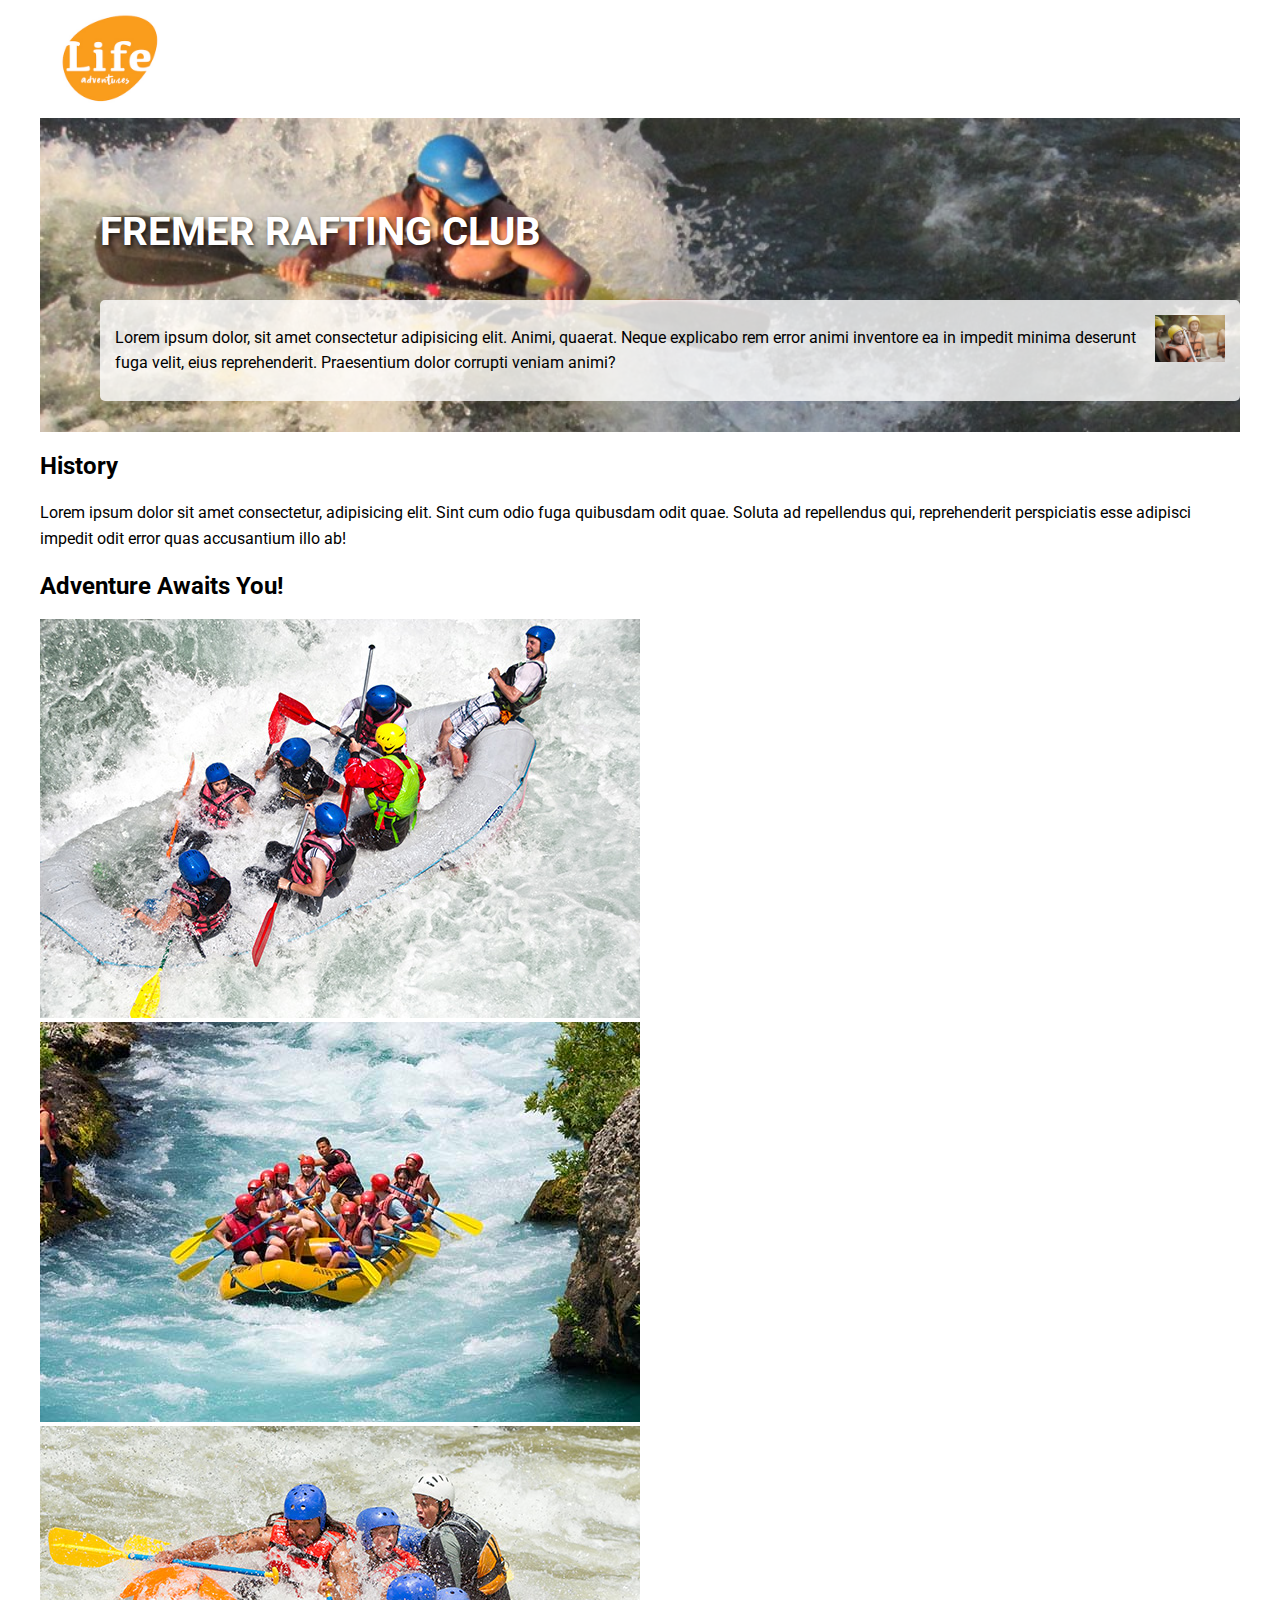
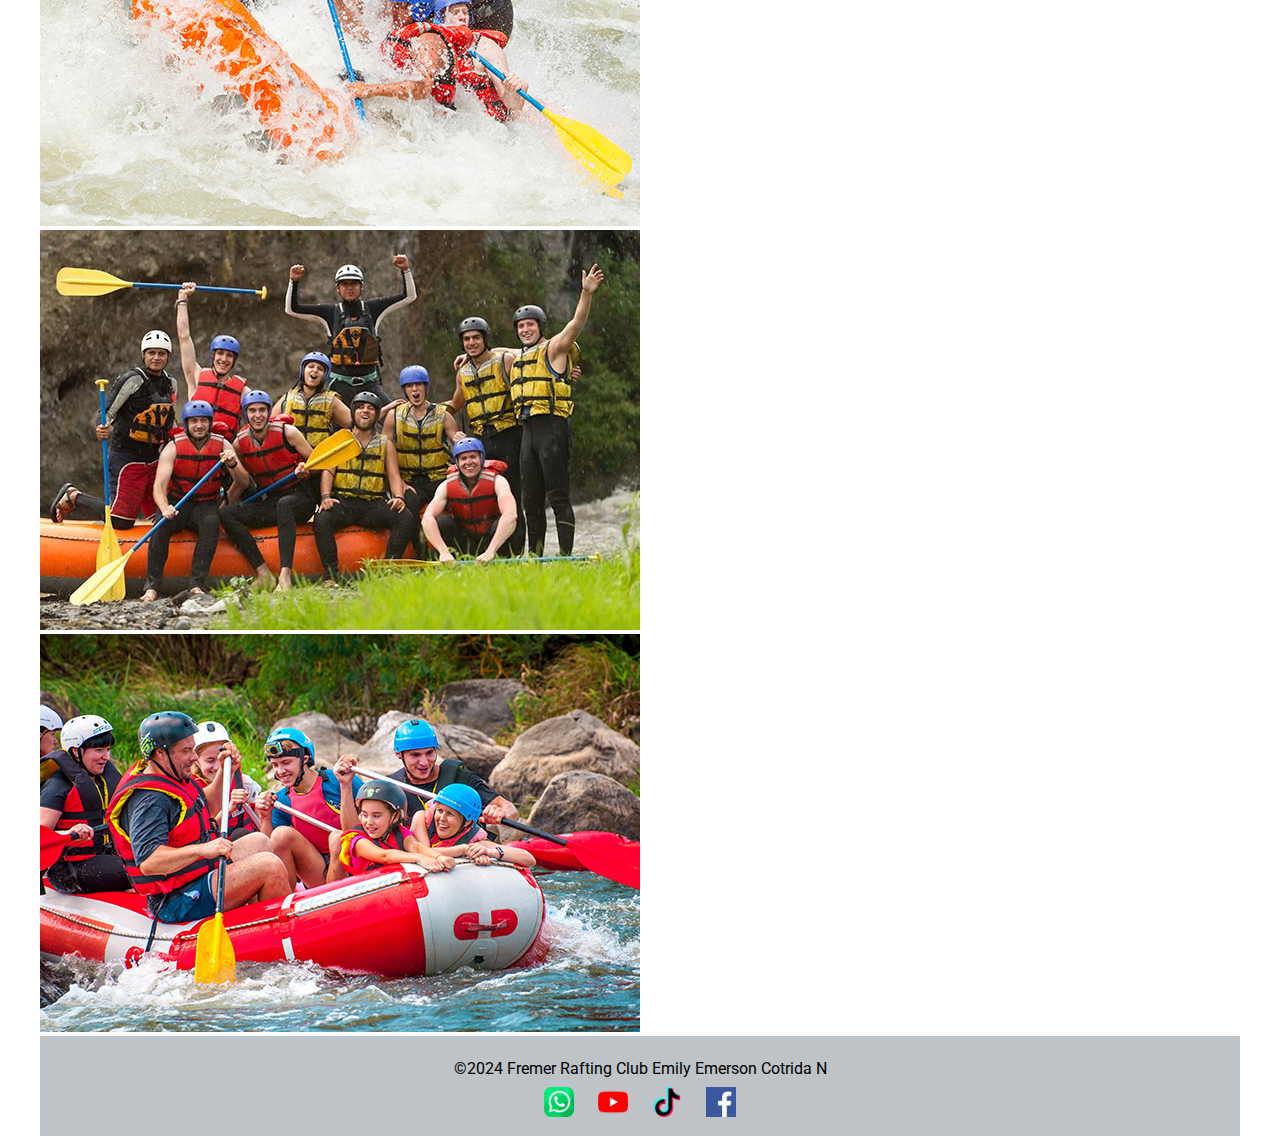
==== wwr/about.html @ 00fcdea8 "water raft plan" ====
<!DOCTYPE html>
<html lang="en">
<head>
    <meta charset="UTF-8">
    <meta name="viewport" content="width=device-width, initial-scale=1.0">
    <title>Raftingsite</title>
    <link rel="stylesheet" href="style/rafting.css">
    <link rel="preconnect" href="https://fonts.googleapis.com">
    <link rel="preconnect" href="https://fonts.gstatic.com" crossorigin>
    <link href="https://fonts.googleapis.com/css2?family=Roboto:ital,wght@0,100;0,400;1,100&display=swap" rel="stylesheet">
</head>
<body>
    <header>
        <img src="images/logo.jpg" alt="logo" width="100">
        <nav>
            <a href="index.html">Home</a>
            <a href="about.html">About</a>
            <a href="trips.html">Trips</a>
            <a href="contact.html">Contact</a>
        </nav>
    </header>
    <main>
        <div class="hero">
            <img src="images/hero.jpg" alt="hero" >
            <h1>FREMER RAFTING CLUB</h1>
            <article>
                <img src="images/happy.png" alt="happy">
                <p>Lorem ipsum dolor, sit amet consectetur adipisicing elit. Animi, quaerat. Neque explicabo rem error animi inventore ea in impedit minima deserunt fuga velit, eius reprehenderit. Praesentium dolor corrupti veniam animi?</p>
            </article>
        </div>
        <section>
            <h2>History</h2>
            <p>Lorem ipsum dolor sit amet consectetur, adipisicing elit. Sint cum odio fuga quibusdam odit quae. Soluta ad repellendus qui, reprehenderit perspiciatis esse adipisci impedit odit error quas accusantium illo ab!</p>
        </section>
        <section>
            <h2>Adventure Awaits You!</h2>
            <img src="images/you.jpg" alt="you">
            <img src="images/await.jpg" alt="await">
            <img src="images/dee.jpg" alt="dee">
            <img src="images/adeve.jpg" alt="adeve">
            <img src="images/boa.jpg" alt="boa">
        </section>
    </main>
    <footer>
        <p>&copy;2024 Fremer Rafting Club Emily Emerson Cotrida N</p>
        <a href="http://whatsapp.com">
            <img src="images/whatsapp.png" alt="whatsapp">
        </a>
        <a href="http://youtube.com">
            <img src="images/youtube.png" alt="youtube">
        </a>
        <a href="http://tiktok.com">
            <img src="images/tiktok.png" alt="tiktok">
        </a>
        <a href="http://facebook.com">
            <img src="images/facebook.webp" alt="facebook">
        </a>
    </footer>
    
</body>

</html>
---- wwr/style/rafting.css ----
:root{
    ---primary-colour:#F2B5D4;
    ---secondary-colour:#B2F7EF;
    ---background-colour:#eff7f6;
    ---text-colour:#5747d3;
    ---heading-colour:#12f3a5;
    ---link-colour:#5bb8c6;
    ---boader-colour:#1ea9f3;
    --footer-bg-color: #bdc3c7;
}

body {
    font-family: 'Roboto', sans-serif;
    margin: 0;
    padding: 0;
    color: var(--text-color);
    max-width: 1200px; 
    margin-left: auto;
    margin-right: auto;
}

header {
    background-color: var(--primary-color);
    color: white;
    padding: 10px 20px;
    display: flex;
    align-items: center;
    justify-content: space-between;
}

nav a {
    color: white;
    text-decoration: none;
    margin-left: 15px;
}

nav a:hover {
    text-decoration: underline; 
}

.hero {
    position: relative;
    overflow: hidden; 
}

.hero img {
    display: block;
    width: 100%;
    height: auto; 
}

.hero h1 {
    position: absolute;
    top: 20%;
    left: 5%;
    color: white;
    font-size: 2.5em; 
    text-shadow: 2px 2px 4px rgba(0, 0, 0, 0.7); 
}

.hero article {
    position: absolute;
    bottom: 10%;
    left: 5%;
    background-color: rgba(255, 255, 255, 0.8); 
    padding: 15px;
    border-radius: 5px;
}

.hero article img {
    float: right;
    margin-left: 10px; 
    width: 70px; 
    height: auto;
}

h2 {
    color: var(--accent-color);
    margin-top: 20px;
}

p {
    line-height: 1.6;
    margin: 10px 0;
}

footer {
    background-color: var(--footer-bg-color);
    text-align: center;
    padding: 15px 0;
}

footer a {
    margin: 0 10px;
    text-decoration: none; 
}

footer a img {
    width: 30px; 
    height: auto;
}

footer p {
    margin: 5px 0;
}
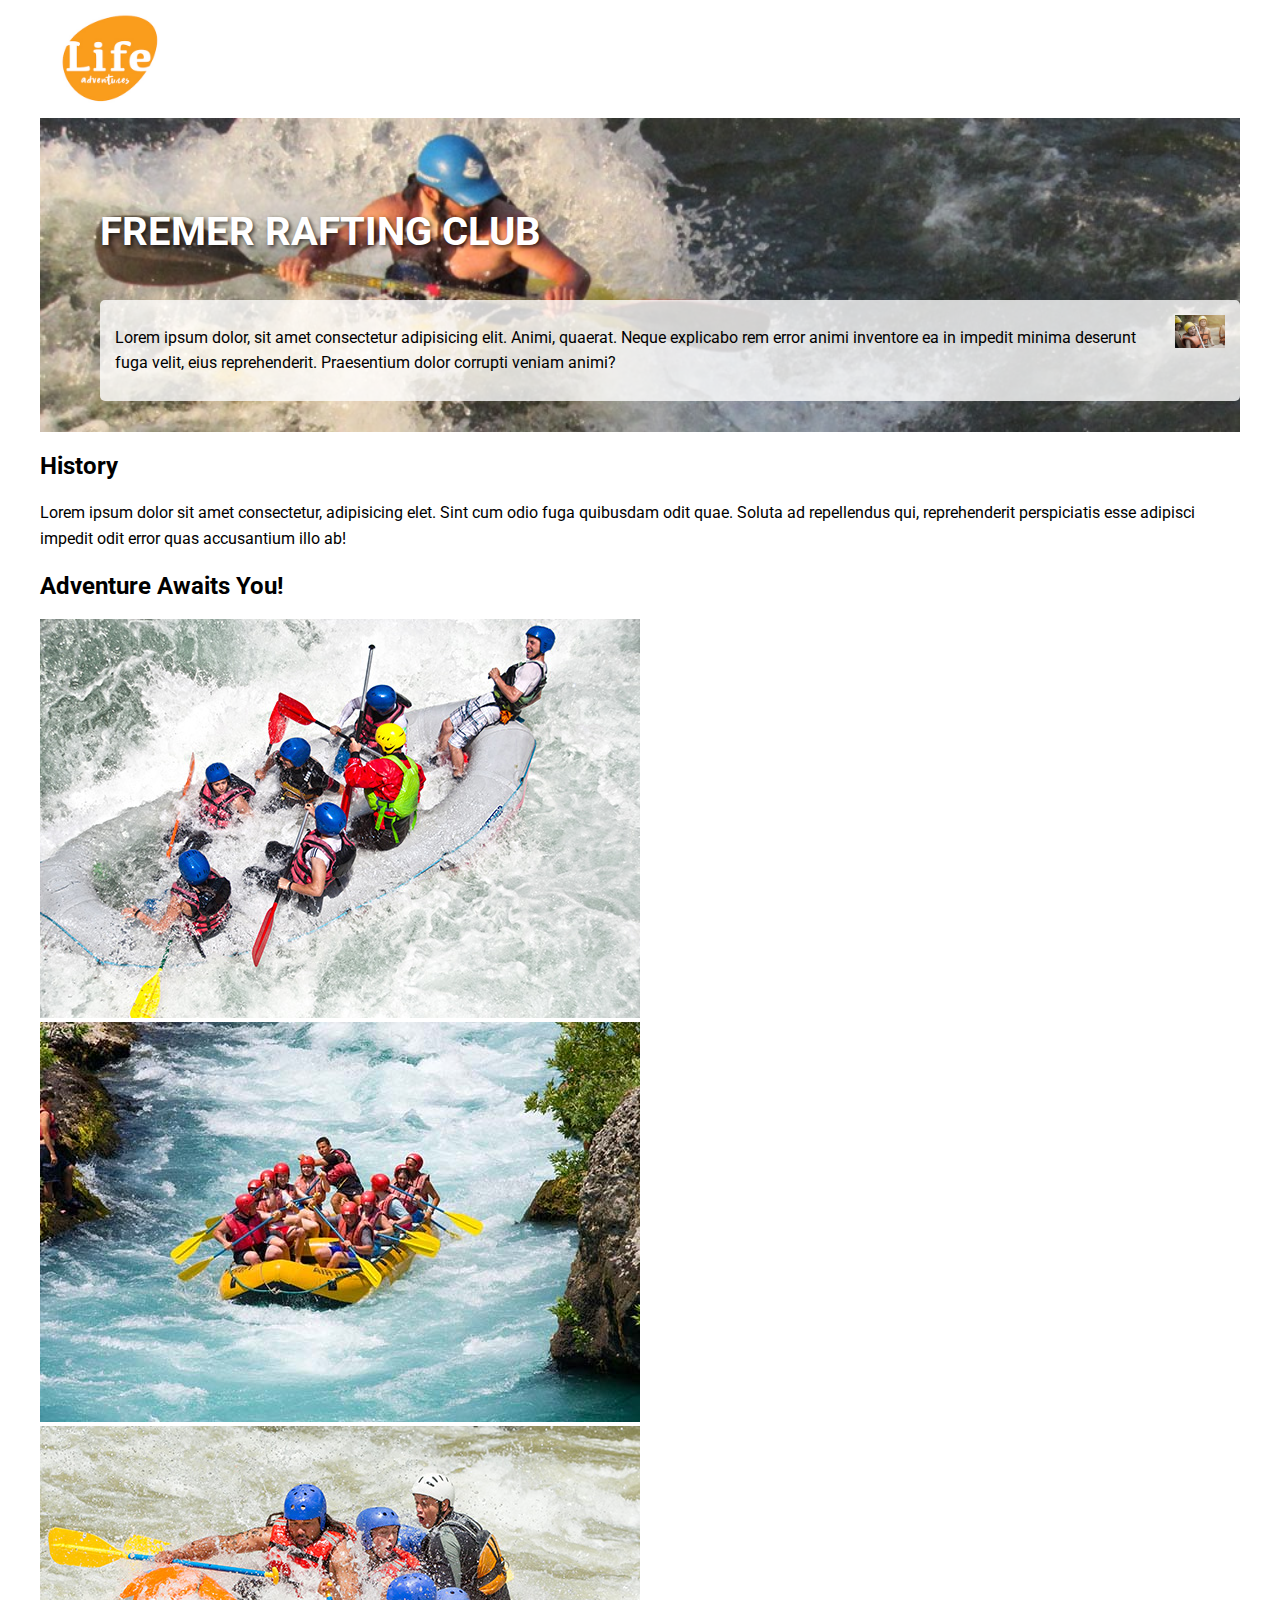
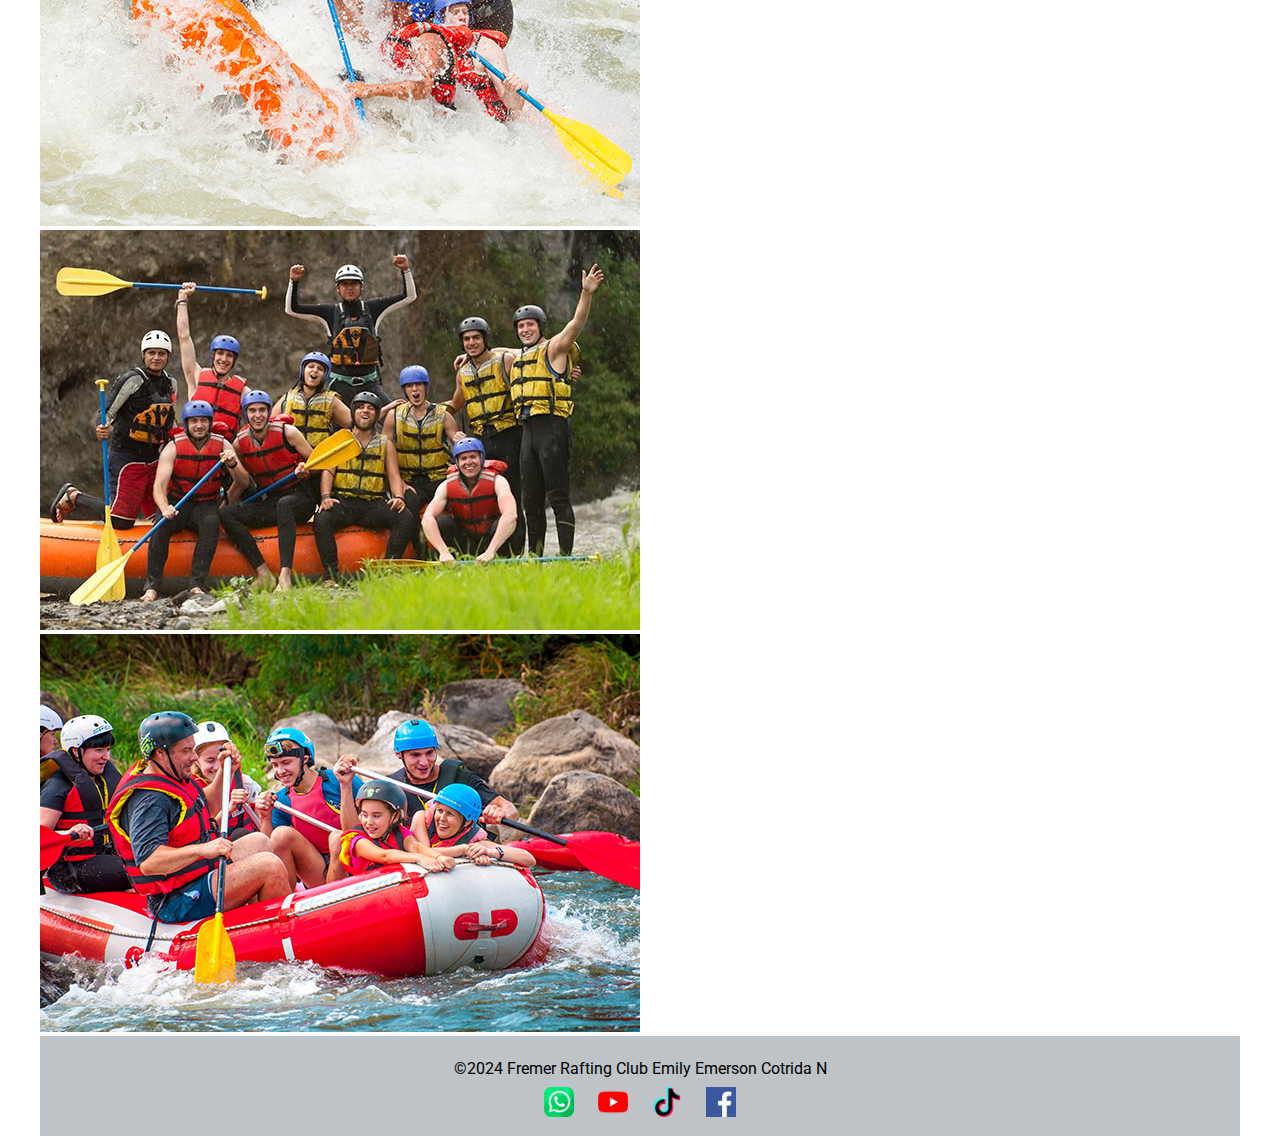
==== commit 69204a54: "water changes" ====
--- a/wwr/about.html
+++ b/wwr/about.html
@@ -30,7 +30,7 @@
         </div>
         <section>
             <h2>History</h2>
-            <p>Lorem ipsum dolor sit amet consectetur, adipisicing elit. Sint cum odio fuga quibusdam odit quae. Soluta ad repellendus qui, reprehenderit perspiciatis esse adipisci impedit odit error quas accusantium illo ab!</p>
+            <p>Lorem ipsum dolor sit amet consectetur, adipisicing elet. Sint cum odio fuga quibusdam odit quae. Soluta ad repellendus qui, reprehenderit perspiciatis esse adipisci impedit odit error quas accusantium illo ab!</p>
         </section>
         <section>
             <h2>Adventure Awaits You!</h2>
--- a/wwr/style/rafting.css
+++ b/wwr/style/rafting.css
@@ -70,7 +70,7 @@
 .hero article img {
     float: right;
     margin-left: 10px; 
-    width: 70px; 
+    width: 50px; 
     height: auto;
 }
 
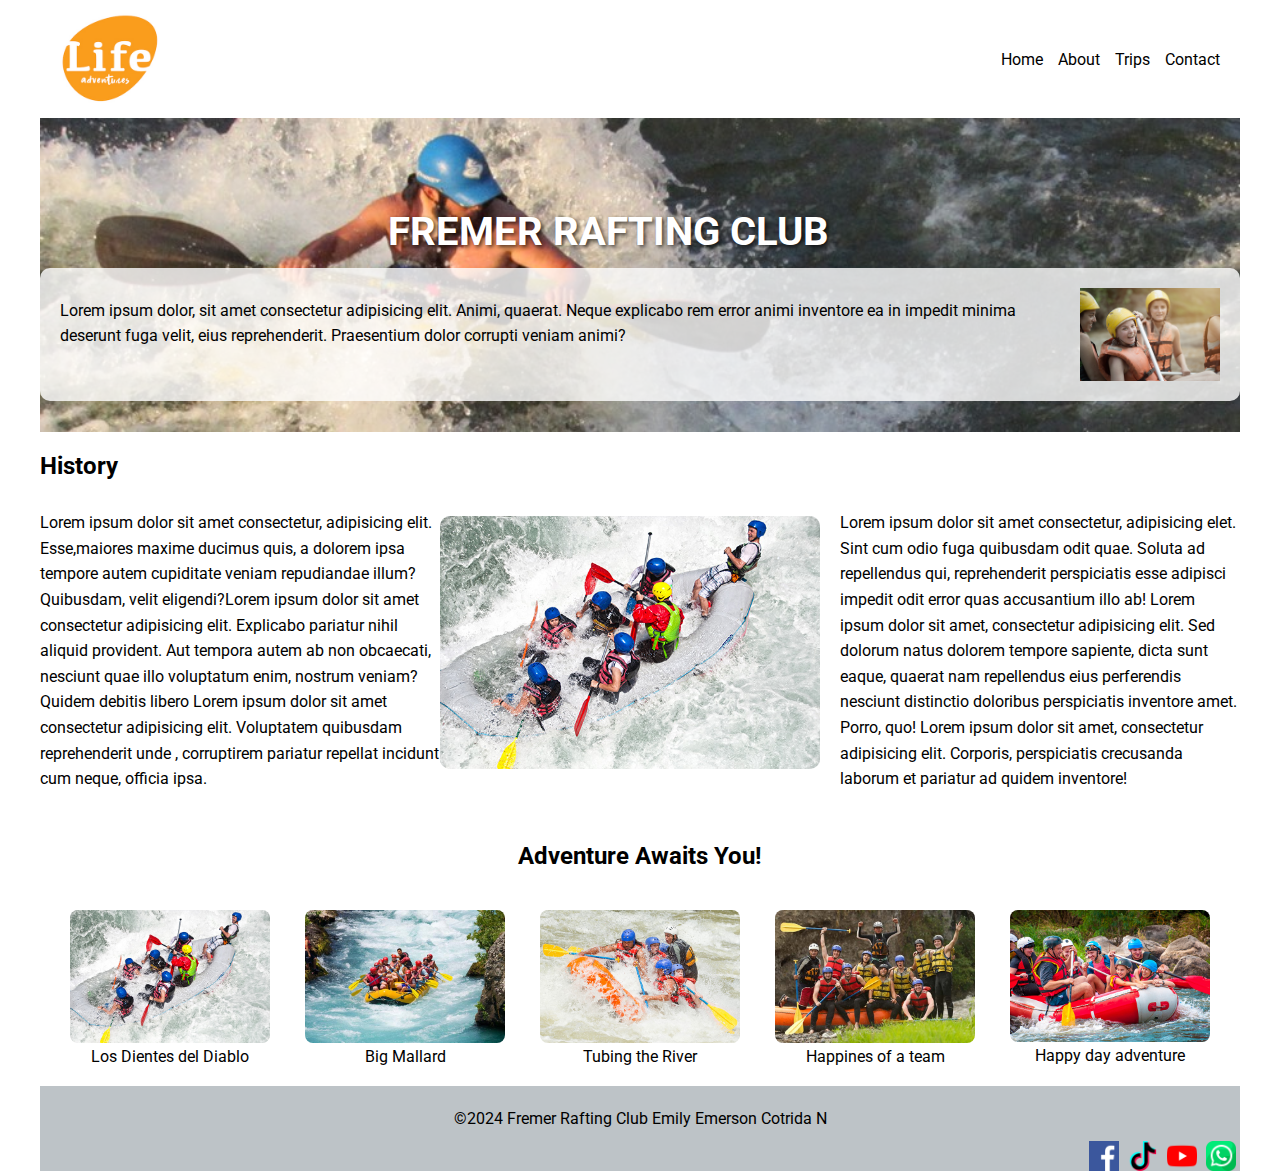
==== commit 15f9a67b: "about us" ====
--- a/wwr/about.html
+++ b/wwr/about.html
@@ -12,7 +12,8 @@
 <body>
     <header>
         <img src="images/logo.jpg" alt="logo" width="100">
-        <nav>
+        <nav class="navbar">
+            
             <a href="index.html">Home</a>
             <a href="about.html">About</a>
             <a href="trips.html">Trips</a>
@@ -22,27 +23,47 @@
     <main>
         <div class="hero">
             <img src="images/hero.jpg" alt="hero" >
-            <h1>FREMER RAFTING CLUB</h1>
+            <h1 class="cent">FREMER RAFTING CLUB</h1>
             <article>
                 <img src="images/happy.png" alt="happy">
                 <p>Lorem ipsum dolor, sit amet consectetur adipisicing elit. Animi, quaerat. Neque explicabo rem error animi inventore ea in impedit minima deserunt fuga velit, eius reprehenderit. Praesentium dolor corrupti veniam animi?</p>
             </article>
         </div>
-        <section>
+        <section class="emer">
             <h2>History</h2>
-            <p>Lorem ipsum dolor sit amet consectetur, adipisicing elet. Sint cum odio fuga quibusdam odit quae. Soluta ad repellendus qui, reprehenderit perspiciatis esse adipisci impedit odit error quas accusantium illo ab!</p>
+            <p class="lot">Lorem ipsum dolor sit amet consectetur, adipisicing elit. Esse,maiores maxime ducimus quis, a dolorem ipsa tempore autem cupiditate veniam repudiandae illum? Quibusdam, velit eligendi?Lorem ipsum dolor sit amet consectetur adipisicing elit. Explicabo pariatur nihil aliquid provident. Aut tempora autem ab non obcaecati, nesciunt quae illo voluptatum enim, nostrum veniam? Quidem debitis libero Lorem ipsum dolor sit amet consectetur adipisicing elit. Voluptatem quibusdam reprehenderit unde , corruptirem pariatur repellat incidunt cum neque, officia ipsa.</p>
+            <img class="dog" src="images/you.jpg" alt="you">
+            <p class="pop">Lorem ipsum dolor sit amet consectetur, adipisicing elet. Sint cum odio fuga quibusdam odit quae. Soluta ad repellendus qui, reprehenderit perspiciatis esse adipisci impedit odit error quas accusantium illo ab! Lorem ipsum dolor sit amet, consectetur adipisicing elit. Sed dolorum natus dolorem tempore sapiente, dicta sunt eaque, quaerat nam repellendus eius perferendis nesciunt distinctio doloribus perspiciatis inventore amet. Porro, quo! Lorem ipsum dolor sit amet, consectetur adipisicing elit. Corporis, perspiciatis crecusanda laborum et pariatur ad quidem inventore!</p>
         </section>
-        <section>
-            <h2>Adventure Awaits You!</h2>
+        <div class="grec"><h2>Adventure Awaits You!</h2></div> 
+        <section class="adventures">
+            
+        <figure>
             <img src="images/you.jpg" alt="you">
+            <figcaption>Los Dientes del Diablo</figcaption>
+        </figure>
+        <figure>
             <img src="images/await.jpg" alt="await">
+            <figcaption>Big Mallard </figcaption>
+        </figure>
+        <figure>
             <img src="images/dee.jpg" alt="dee">
+            <figcaption>Tubing the River</figcaption>
+        </figure>
+        <figure>
             <img src="images/adeve.jpg" alt="adeve">
+            <figcaption>Happines of a team </figcaption>
+        </figure>
+        <figure>
             <img src="images/boa.jpg" alt="boa">
+            <figcaption>Happy day adventure</figcaption>
+        </figure>
         </section>
     </main>
     <footer>
+        
         <p>&copy;2024 Fremer Rafting Club Emily Emerson Cotrida N</p>
+        
         <a href="http://whatsapp.com">
             <img src="images/whatsapp.png" alt="whatsapp">
         </a>
--- a/wwr/style/rafting.css
+++ b/wwr/style/rafting.css
@@ -23,17 +23,22 @@
     background-color: var(--primary-color);
     color: white;
     padding: 10px 20px;
+    display: grid;
+    grid-template-columns: 1fr auto;
+    align-items: center;
+}
+.navbar {
     display: flex;
-    align-items: center;
-    justify-content: space-between;
 }
 
 nav a {
-    color: white;
+    color: black;
     text-decoration: none;
     margin-left: 15px;
+    display: grid;
+    place-items: right;
+
 }
-
 nav a:hover {
     text-decoration: underline; 
 }
@@ -52,7 +57,7 @@
 .hero h1 {
     position: absolute;
     top: 20%;
-    left: 5%;
+    left: 29%;
     color: white;
     font-size: 2.5em; 
     text-shadow: 2px 2px 4px rgba(0, 0, 0, 0.7); 
@@ -61,22 +66,24 @@
 .hero article {
     position: absolute;
     bottom: 10%;
-    left: 5%;
+    left: 0%;
     background-color: rgba(255, 255, 255, 0.8); 
-    padding: 15px;
-    border-radius: 5px;
+    padding: 20px;
+    border-radius: 10px;
 }
 
 .hero article img {
     float: right;
     margin-left: 10px; 
-    width: 50px; 
+    width: 140px; 
     height: auto;
 }
 
-h2 {
+.grec {
+    display: flex;
     color: var(--accent-color);
     margin-top: 20px;
+    justify-content:center;
 }
 
 p {
@@ -98,8 +105,48 @@
 footer a img {
     width: 30px; 
     height: auto;
+    float: right;
+    margin: 4.5px;
 }
 
 footer p {
     margin: 5px 0;
-}+}
+
+.adventures{
+    display: flex;
+    justify-content: space-between;
+    flex-wrap: wrap;
+    margin: 20px;
+}
+figure{
+    margin: 0 10px;
+    text-align: center;
+}
+
+figure img{
+    width: 200px;
+    height: auto;
+    border-radius: 8px;
+}
+.emer{
+    display: grid;
+    grid-template-columns: 1fr 1fr 1fr;
+}
+.lot{
+    grid-column: 1/2;
+    justify-content: flex-start;
+}
+.pop{
+    grid-column: 3/4;
+    justify-content: flex-end;
+}
+.dog{
+    grid-column: 2/3;
+    width: 380px;
+    height: auto;
+    border-radius: 10px;
+    margin-top: 16px;
+}
+
+
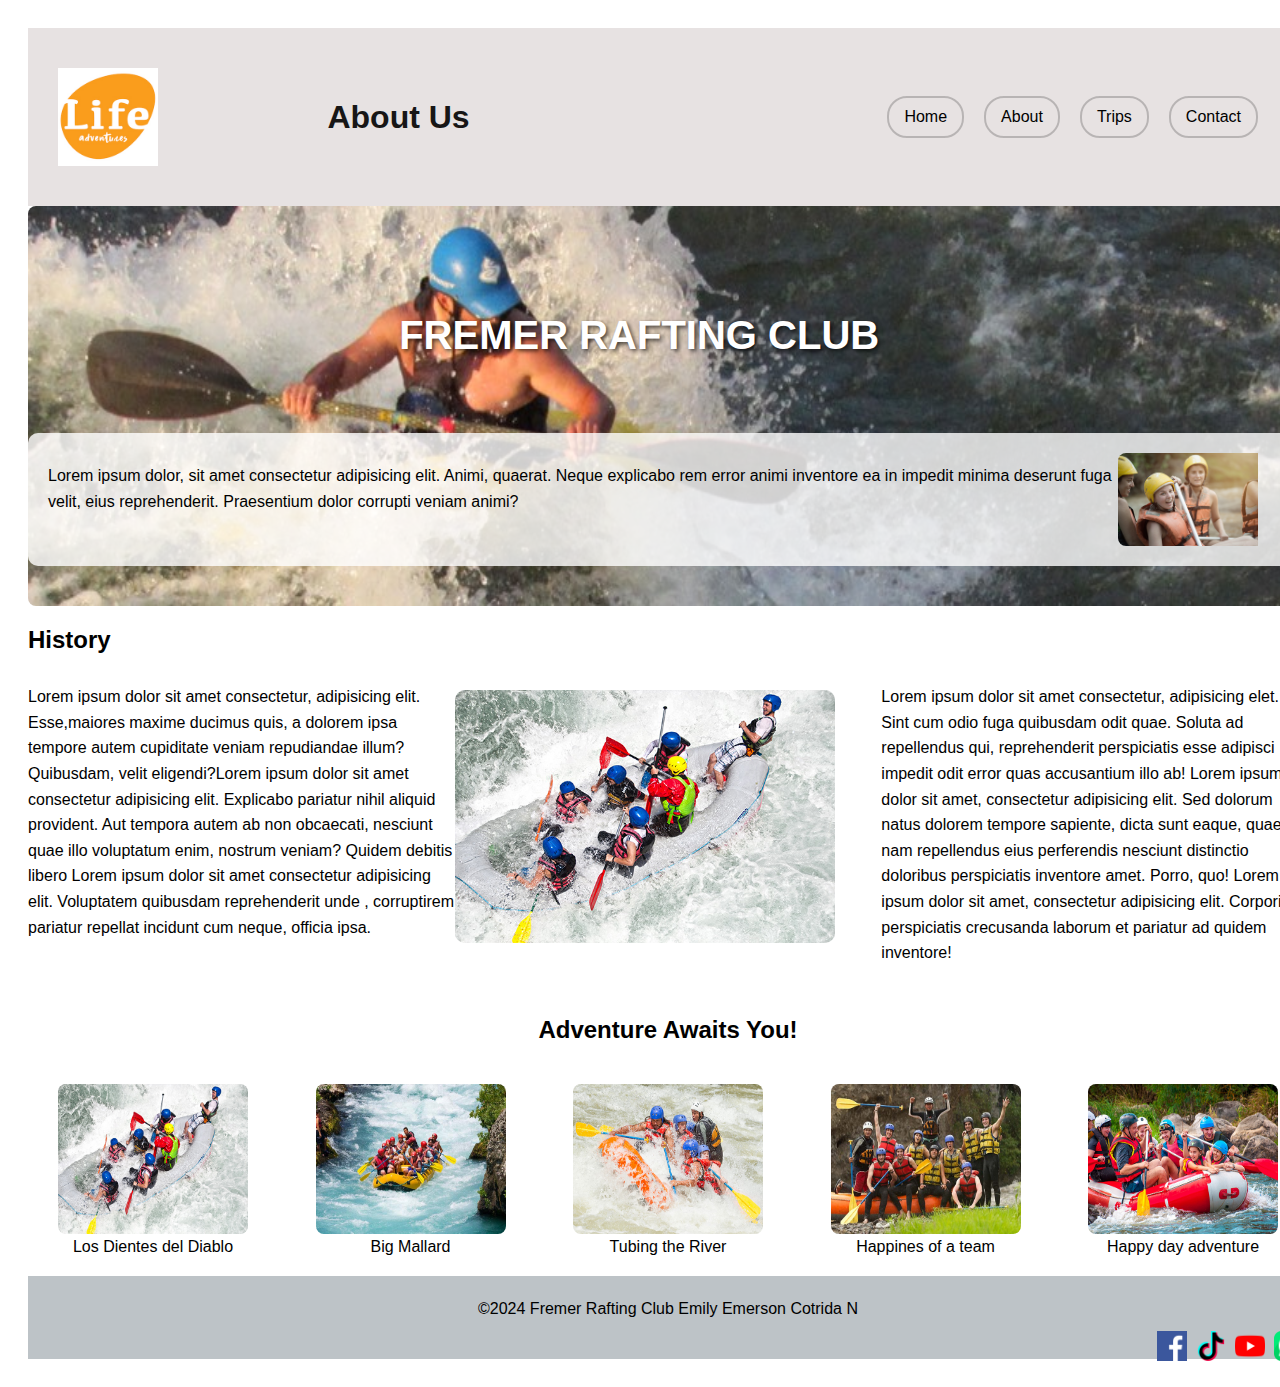
==== commit 50e9b371: "rafting site" ====
--- a/wwr/about.html
+++ b/wwr/about.html
@@ -11,9 +11,9 @@
 </head>
 <body>
     <header>
-        <img src="images/logo.jpg" alt="logo" width="100">
+        <img src="images/logo.jpg" alt="logo" width="100px">
+        <h1>About Us</h1>
         <nav class="navbar">
-            
             <a href="index.html">Home</a>
             <a href="about.html">About</a>
             <a href="trips.html">Trips</a>
--- a/wwr/style/rafting.css
+++ b/wwr/style/rafting.css
@@ -11,36 +11,52 @@
 
 body {
     font-family: 'Roboto', sans-serif;
-    margin: 0;
     padding: 0;
     color: var(--text-color);
-    max-width: 1200px; 
-    margin-left: auto;
-    margin-right: auto;
+    width: 100%; 
 }
 
 header {
     background-color: var(--primary-color);
     color: white;
-    padding: 10px 20px;
-    display: grid;
-    grid-template-columns: 1fr auto;
+    padding: 10px;
+    display: grid;
+    grid-template-columns: 2fr 3fr 4fr;
     align-items: center;
 }
+
+header img {
+    padding: 30px;
+    align-items: center;
+}
+
+header h1{
+    padding: 15px;
+    align-items: center;
+}
 .navbar {
     display: flex;
 }
-
+nav {
+    align-items: right;
+    justify-content: right;
+    padding-right: 40px;
+}
 nav a {
     color: black;
     text-decoration: none;
-    margin-left: 15px;
-    display: grid;
-    place-items: right;
-
-}
+    padding: 10px 15px;
+    margin: 10px;
+    align-items: right;
+    border: 2px solid rgba(0, 0, 0, 0.2);
+    border-radius: 20px;
+
+}
+
 nav a:hover {
-    text-decoration: underline; 
+    text-decoration: wavy; 
+    color: #cd077d;
+    background-color: #c4bbbb;
 }
 
 .hero {
@@ -73,10 +89,10 @@
 }
 
 .hero article img {
-    float: right;
-    margin-left: 10px; 
+    float: right; 
     width: 140px; 
     height: auto;
+    padding-right: 30px;
 }
 
 .grec {
@@ -91,6 +107,107 @@
     margin: 10px 0;
 }
 
+.adventures{
+    display: flex;
+    justify-content: space-between;
+    flex-wrap: wrap;
+    margin: 20px;
+}
+figure{
+    margin: 0 10px;
+    text-align: center;
+}
+
+figure img{
+    width: 200px;
+    height: auto;
+    border-radius: 8px;
+}
+.emer{
+    display: grid;
+    grid-template-columns: 1fr 1fr 1fr;
+}
+.lot{
+    grid-column: 1/2;
+    justify-content: flex-start;
+}
+.pop{
+    grid-column: 3/4;
+    justify-content: flex-end;
+}
+.dog{
+    grid-column: 2/3;
+    width: 380px;
+    height: auto;
+    border-radius: 10px;
+    margin-top: 16px;
+}
+body {
+    font-family: Arial, sans-serif;
+    padding: 20px;
+}
+
+header {
+    background: #e7e2e2;
+    color: #171616;
+    padding: 10px 0;
+}
+
+nav ul {
+    list-style: none;
+    padding: 0;
+    display: flex;
+    justify-content: center;
+}
+
+.hero {
+    position: relative;
+}
+
+.hero img {
+    width: 80em;
+    height: 400px;
+}
+
+.hero-text {
+    position: absolute;
+    top: 50%;
+    left: 50%;
+    transform: translate(-50%, -50%);
+    color: rgb(247, 243, 250);
+    text-align: center;
+    font-size: large;
+}
+
+.newsletter, .cta {
+    text-align: left;
+    padding: 2px;
+}
+
+.grid-layout {
+    display: grid;
+    grid-template-columns: repeat(3, 1fr);
+    gap: 20px;
+    padding: 20px;
+}
+
+.grid-item {
+    background: #f4f4f4;
+    padding: 20px;
+    text-align: center;
+    margin: 0 10px;
+    text-align: center;
+}
+header img{
+    width: 100px;
+}
+
+main img{
+    width: 190px;
+    height: 150px;
+    border-radius: 8px;
+}
+
 footer {
     background-color: var(--footer-bg-color);
     text-align: center;
@@ -112,41 +229,40 @@
 footer p {
     margin: 5px 0;
 }
-
-.adventures{
-    display: flex;
-    justify-content: space-between;
-    flex-wrap: wrap;
-    margin: 20px;
-}
-figure{
-    margin: 0 10px;
-    text-align: center;
-}
-
-figure img{
-    width: 200px;
-    height: auto;
-    border-radius: 8px;
-}
-.emer{
-    display: grid;
-    grid-template-columns: 1fr 1fr 1fr;
-}
-.lot{
-    grid-column: 1/2;
-    justify-content: flex-start;
-}
-.pop{
-    grid-column: 3/4;
-    justify-content: flex-end;
-}
-.dog{
-    grid-column: 2/3;
-    width: 380px;
-    height: auto;
-    border-radius: 10px;
-    margin-top: 16px;
-}
-
-
+.trip-descriptions {
+    display: grid;
+    grid-template-columns: 2fr 2fr 2fr;
+    justify-content: space-evenly;
+    margin: 20px 0;
+}
+
+.trip-descriptions img {
+    width: 30%;
+}
+.trip-table {
+    margin-top: 20px;
+}
+
+table {
+    width: 100%; 
+    border-collapse: collapse; 
+}
+
+table th, table td {
+    border: 1px solid var(--border-color); 
+    padding: 10px; 
+    text-align: left; 
+}
+
+table th {
+    background-color: var(--primary-color); 
+    color: white;
+}
+
+table tr:nth-child(even) {
+    background-color: #f9f9f9; 
+}
+
+table tr:hover {
+    background-color: var(--link-color);
+}
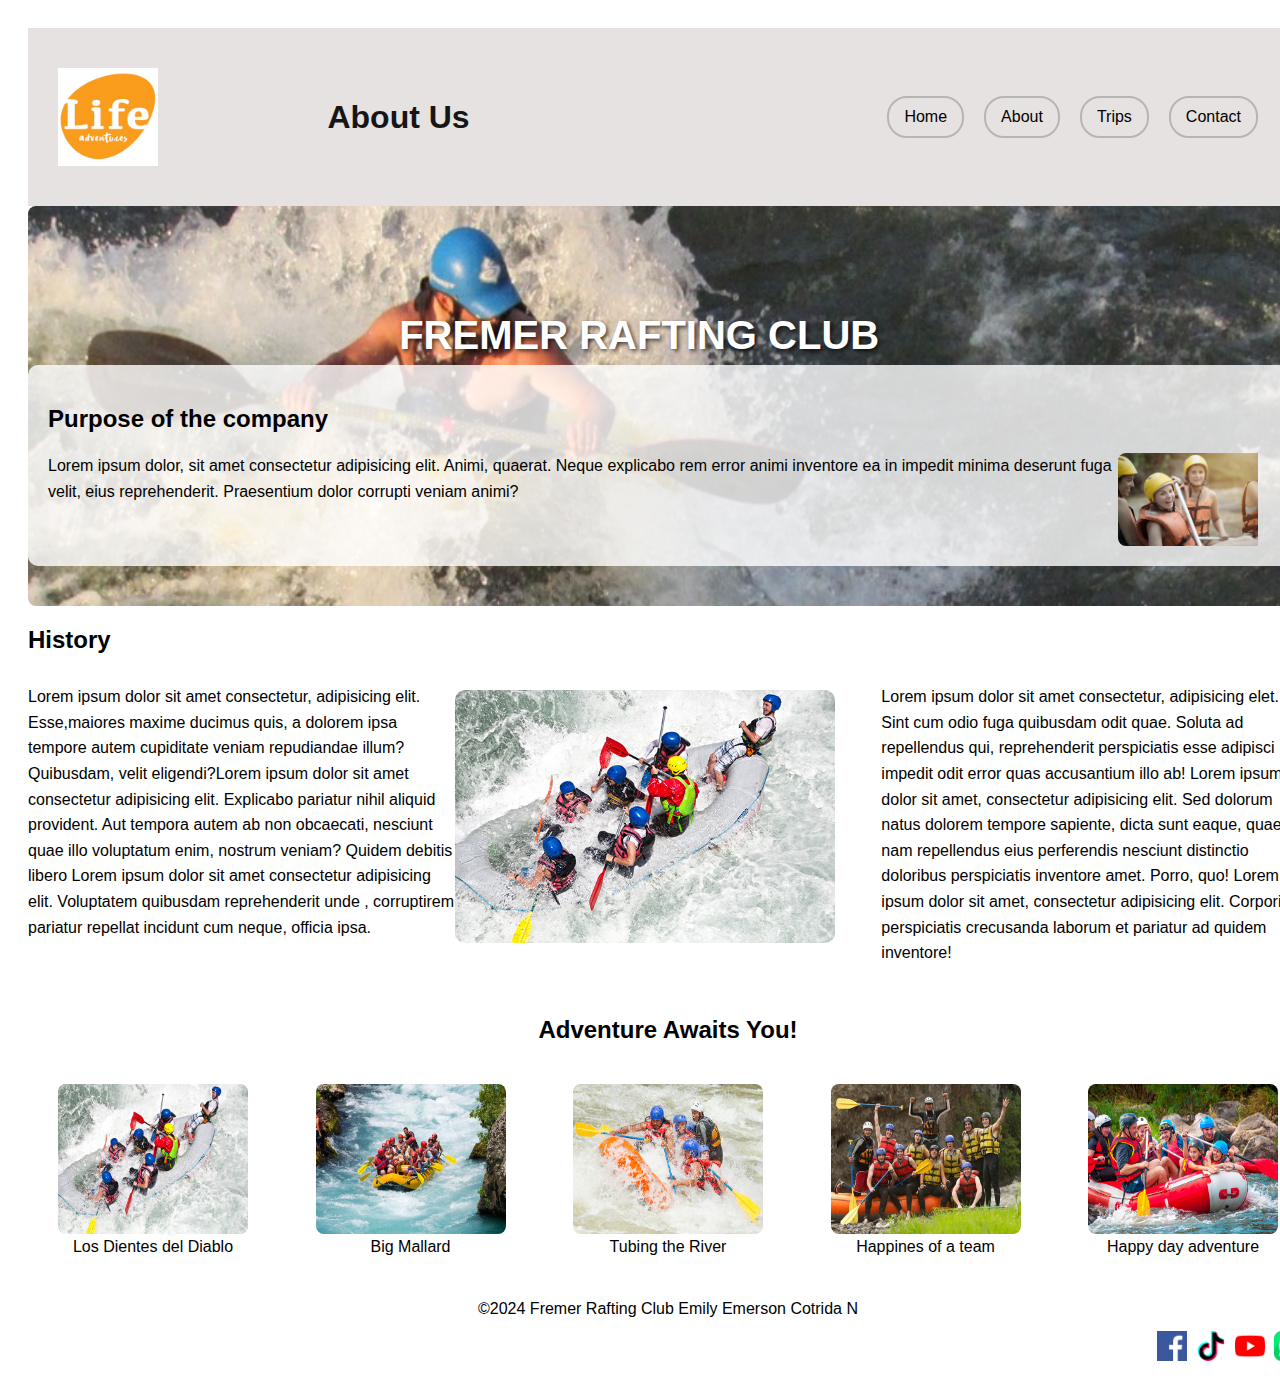
==== commit e91b49c2: "dee" ====
--- a/wwr/about.html
+++ b/wwr/about.html
@@ -1,5 +1,5 @@
 <!DOCTYPE html>
-<html lang="en">
+<html lang="zxx">
 <head>
     <meta charset="UTF-8">
     <meta name="viewport" content="width=device-width, initial-scale=1.0">
@@ -11,7 +11,7 @@
 </head>
 <body>
     <header>
-        <img src="images/logo.jpg" alt="logo" width="100px">
+        <img src="images/logo.jpg" alt="logo">
         <h1>About Us</h1>
         <nav class="navbar">
             <a href="index.html">Home</a>
@@ -25,6 +25,7 @@
             <img src="images/hero.jpg" alt="hero" >
             <h1 class="cent">FREMER RAFTING CLUB</h1>
             <article>
+                <h2>Purpose of the company</h2>
                 <img src="images/happy.png" alt="happy">
                 <p>Lorem ipsum dolor, sit amet consectetur adipisicing elit. Animi, quaerat. Neque explicabo rem error animi inventore ea in impedit minima deserunt fuga velit, eius reprehenderit. Praesentium dolor corrupti veniam animi?</p>
             </article>
@@ -36,7 +37,7 @@
             <p class="pop">Lorem ipsum dolor sit amet consectetur, adipisicing elet. Sint cum odio fuga quibusdam odit quae. Soluta ad repellendus qui, reprehenderit perspiciatis esse adipisci impedit odit error quas accusantium illo ab! Lorem ipsum dolor sit amet, consectetur adipisicing elit. Sed dolorum natus dolorem tempore sapiente, dicta sunt eaque, quaerat nam repellendus eius perferendis nesciunt distinctio doloribus perspiciatis inventore amet. Porro, quo! Lorem ipsum dolor sit amet, consectetur adipisicing elit. Corporis, perspiciatis crecusanda laborum et pariatur ad quidem inventore!</p>
         </section>
         <div class="grec"><h2>Adventure Awaits You!</h2></div> 
-        <section class="adventures">
+        <div class="adventures">
             
         <figure>
             <img src="images/you.jpg" alt="you">
@@ -58,7 +59,7 @@
             <img src="images/boa.jpg" alt="boa">
             <figcaption>Happy day adventure</figcaption>
         </figure>
-        </section>
+        </div>
     </main>
     <footer>
         
--- a/wwr/style/rafting.css
+++ b/wwr/style/rafting.css
@@ -1,14 +1,3 @@
-:root{
-    ---primary-colour:#F2B5D4;
-    ---secondary-colour:#B2F7EF;
-    ---background-colour:#eff7f6;
-    ---text-colour:#5747d3;
-    ---heading-colour:#12f3a5;
-    ---link-colour:#5bb8c6;
-    ---boader-colour:#1ea9f3;
-    --footer-bg-color: #bdc3c7;
-}
-
 body {
     font-family: 'Roboto', sans-serif;
     padding: 0;
@@ -38,7 +27,7 @@
     display: flex;
 }
 nav {
-    align-items: right;
+    align-items: flex-end;
     justify-content: right;
     padding-right: 40px;
 }
@@ -47,7 +36,7 @@
     text-decoration: none;
     padding: 10px 15px;
     margin: 10px;
-    align-items: right;
+    align-items: flex-end;
     border: 2px solid rgba(0, 0, 0, 0.2);
     border-radius: 20px;
 
